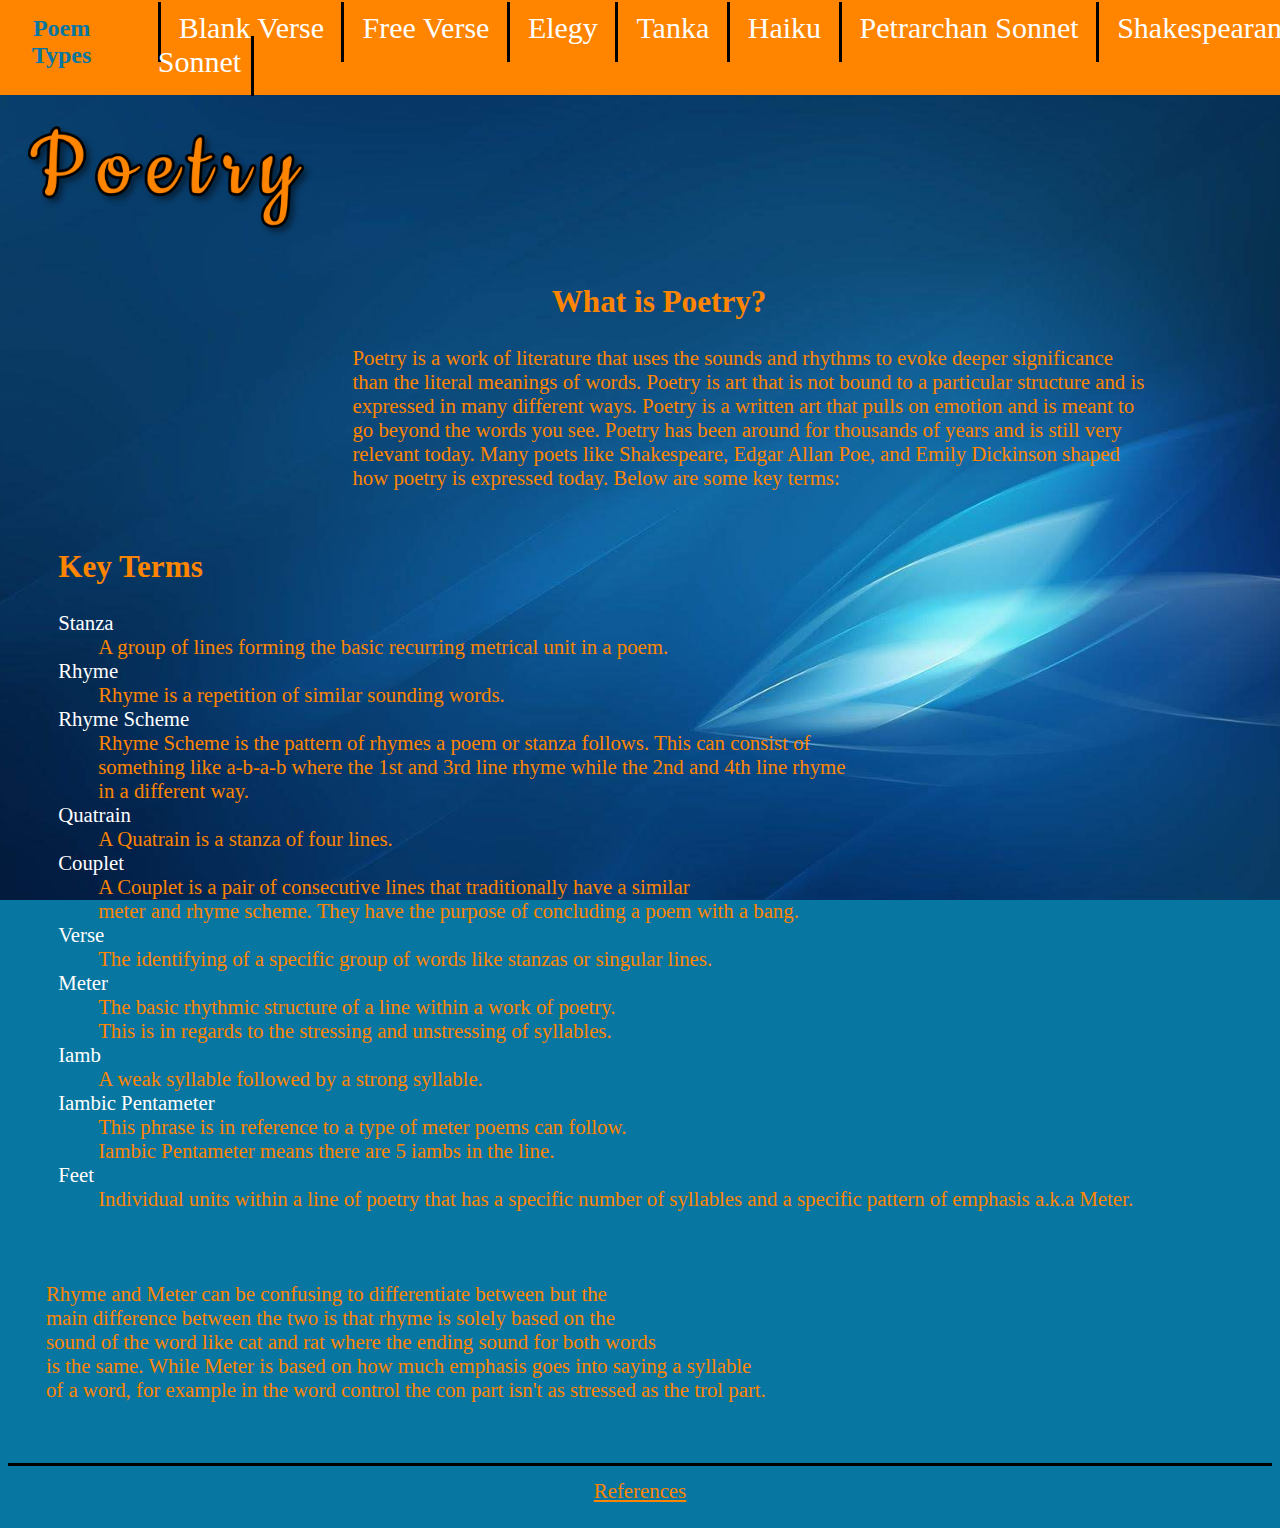
==== index.html @ 5c0da446 "Update index.html" ====
<DOCTYPE! html>
<html>
<head>
<meta name = "viewport" content = "width=device-width" initial-scale = "1.0">
<title>Poetry</title>
<link href = "CSS/styles.css" rel = "stylesheet">
</head>
<body>

    <nav>
        <h2>Poem Types</h2>      
            <ul>
                <li>
                    <a href = "HTML/BlankVerse.html"> Blank Verse</a>
                </li>
                <li>
                    <a href = "HTML/FreeVerse.html"> Free Verse</a>
                </li>
                <li>
                    <a href = "HTML/Elegy.html"> Elegy</a>
                </li>
                <li>
                    <a href = "HTML/Tanka.html"> Tanka</a>
                </li>
                <li>
                    <a href = "HTML/Haiku.html"> Haiku</a>
                </li>
                <li>
                    <a href = "HTML/Petrarchan Sonnet.html"> Petrarchan Sonnet</a>
                </li>
                <li>
                    <a href = "HTML/Shakespearan Sonnet.html"> Shakespearan Sonnet</a>
                </li>
            </ul>
        </nav>

        <h1><a href = "/"><img src = "Images/Logo.png" alt = "Logo" id = "logo"></a></h1>
 
    <div id="main">
            
        <div id = "mainContent">
        <h2> What is Poetry?</h2>
            <p>
                Poetry is a work of literature that uses the sounds and rhythms to
                evoke deeper significance than the literal meanings of words. Poetry 
                is art that is not bound to a particular structure and is expressed 
                in many different ways. Poetry is a written art that pulls on emotion 
                and is meant to go beyond the words you see. Poetry has been around for 
                thousands of years and is still very relevant today. Many poets like 
                Shakespeare, Edgar Allan Poe, and Emily Dickinson shaped how poetry 
                is expressed today. Below are some key terms:
            </p>
        </div>        
        
        <div id = "keyTerms">
        <h2>Key Terms</h2>
            <dl>
                <dt>Stanza</dt>
                <dd>A group of lines forming the basic recurring metrical unit in a poem.</dd>
                <dt>Rhyme</dt>
                <dd>Rhyme is a repetition of similar sounding words.</dd>
                <dt>Rhyme Scheme</dt>
                <dd>Rhyme Scheme is the pattern of rhymes a poem or stanza follows. This can consist of<br>
                    something like a-b-a-b where the 1st and 3rd line rhyme while the 2nd and 4th line rhyme<br>
                    in a different way.</dd>
                <dt>Quatrain</dt>
                <dd>A Quatrain is a stanza of four lines.</dd>
                <dt>Couplet</dt>
                <dd>A Couplet is a pair of consecutive lines that traditionally have a similar<br>
                    meter and rhyme scheme. They have the purpose of concluding a poem with a bang.</dd>
                <dt>Verse</dt>
                <dd> The identifying of a specific group of words like stanzas or singular lines.</dd>
                <dt>Meter</dt>
                <dd>The basic rhythmic structure of a line within a work of poetry.<br> 
                    This is in regards to the stressing and unstressing of syllables.</dd>
                <dt>Iamb</dt>
                <dd>A weak syllable followed by a strong syllable.</dd>
                <dt>Iambic Pentameter</dt>
                <dd>This phrase is in reference to a type of meter poems can follow.<br>
                    Iambic Pentameter means there are 5 iambs in the line.</dd>
                <dt>Feet</dt>
                <dd>Individual units within a line of poetry that has a specific number of syllables and a specific pattern of emphasis a.k.a Meter.</dd>
            </dl>
        </div>
            <p id = "extraInfo">Rhyme and Meter can be confusing to differentiate between but the<br>
                main difference between the two is that rhyme is solely based on the <br>
                sound of the word like cat and rat where the ending sound for both words <br>
                is the same. While Meter is based on how much emphasis goes into saying a syllable<br>
                of a word, for example in the word control the con part isn't as stressed as the trol part.</p>
        
    </div>
            <div id = "bar"></div>
            <footer>
                <a href = "HTML/References.html">References</a>  
            </footer>   
<script src = "JAVASCRIPT/index.js"></script>
</body>
</html>
---- CSS/styles.css ----
body{
    background-image: url(/Images/background_Image.jpg);
    background-repeat: no-repeat;
    background-position: center;
    background-color: #0776A0;
    background-size: cover;
    background-attachment: fixed;
    font-family: Georgia, 'Times New Roman', Times, serif;
    color: #ff8500;
}

#main{
    margin-left: 3%;
    font-size: 130%;
}

a:visited{
    color: darkmagenta;
}

nav a:active{
color: #0776A0;
}

nav{
    display: flex;
    flex-direction: row;
    margin-top: -1%;
    margin-right: -1%;
    margin-left: -1%;
    background-color: #ff8500;
}

nav h2{
    text-align: center;
    color: #0776A0;
    margin-left: 10px;
}

nav li:first-child{
    border-left: black solid;
}

nav li{
    list-style-type: none;
    font-size: 30px;
    display: inline;
    border-right: black solid;
    padding-left: 18px;
    padding-right: 10px;
    padding-bottom: 18px;
    padding-top: 9px;
    color: white;
}

nav a:link{
    text-decoration: none;
    color: white;
}

nav li:hover{
    background-color: #FF9400;
}

#logo{
    width: 25%;
    padding: 0;
    margin: 0;
    display: block;
    overflow: hidden;
}

#mainContent{
    width: 65%;
    position: relative;
    left: 25%;
    overflow: hidden;
    margin: 0;
    padding-bottom: 0;
}

#mainContent h2{
    position: relative;
    left: 25%;
}

pre{
    font-family: Georgia, 'Times New Roman', Times, serif;
    line-height: 200%;
}

#keyTerms{
    padding: 0;
    margin: 1% auto 50px 1%;
    overflow: hidden;
    box-sizing: content-box;
}

#keyterms dt{
    color: white;
}
#extraInfo{
    margin: 0 auto 5%;
    overflow: hidden;
    box-sizing: content-box;  
}

#bar{
    height: 3px;
    background-color: black;
    clear: left;
}

footer{
    margin-top: 1%;
    margin-bottom: 2%;
    clear: left;
    text-align: center;
    font-size: 130%;
}

footer a:link{
    color: #ff8500;
}

footer a:visited{
    color: lightgray;
}

footer a:hover{
    color:rgb(18, 145, 18);
}

footer a:active{
    color: white;
}

@media (max-width: 768px){
    
    nav{
        flex-direction: column;
    }
    nav h2{
        margin-top: 1%;
        margin-bottom: 1%;
    }

    nav ul{
        padding-left: 0;
        margin-top: 0;
        margin-left: 0;
        text-align: center;
    }
    
    nav li{
        font-size: 1.5em;
        border: none;
        padding: none;
        margin: none;
    }

    nav li:first-child{
        border: none;
    }
}

@media (max-width: 500px){

    #main{
        margin-left: 3%;
    }

    #mainContent{
        left:0;
        width: 100%;
        padding: 0;
    }

    #mainContent h2{
        left: 20%;
    }

    #logo{
        width: 50%;
    }

    nav{
        flex-direction: column;
    }
    nav h2{
        margin-top: 1%;
        margin-bottom: 1%;
    }

    nav ul{
        padding-left: 0;
        margin-top: 0;
        margin-left: 3%;
        text-align: center;
    }
    
    nav li{
        font-size: 1.5em;
        border: none;
        padding: none;
        margin: none;
    }

    nav li:first-child{
        border: none;
    }
}
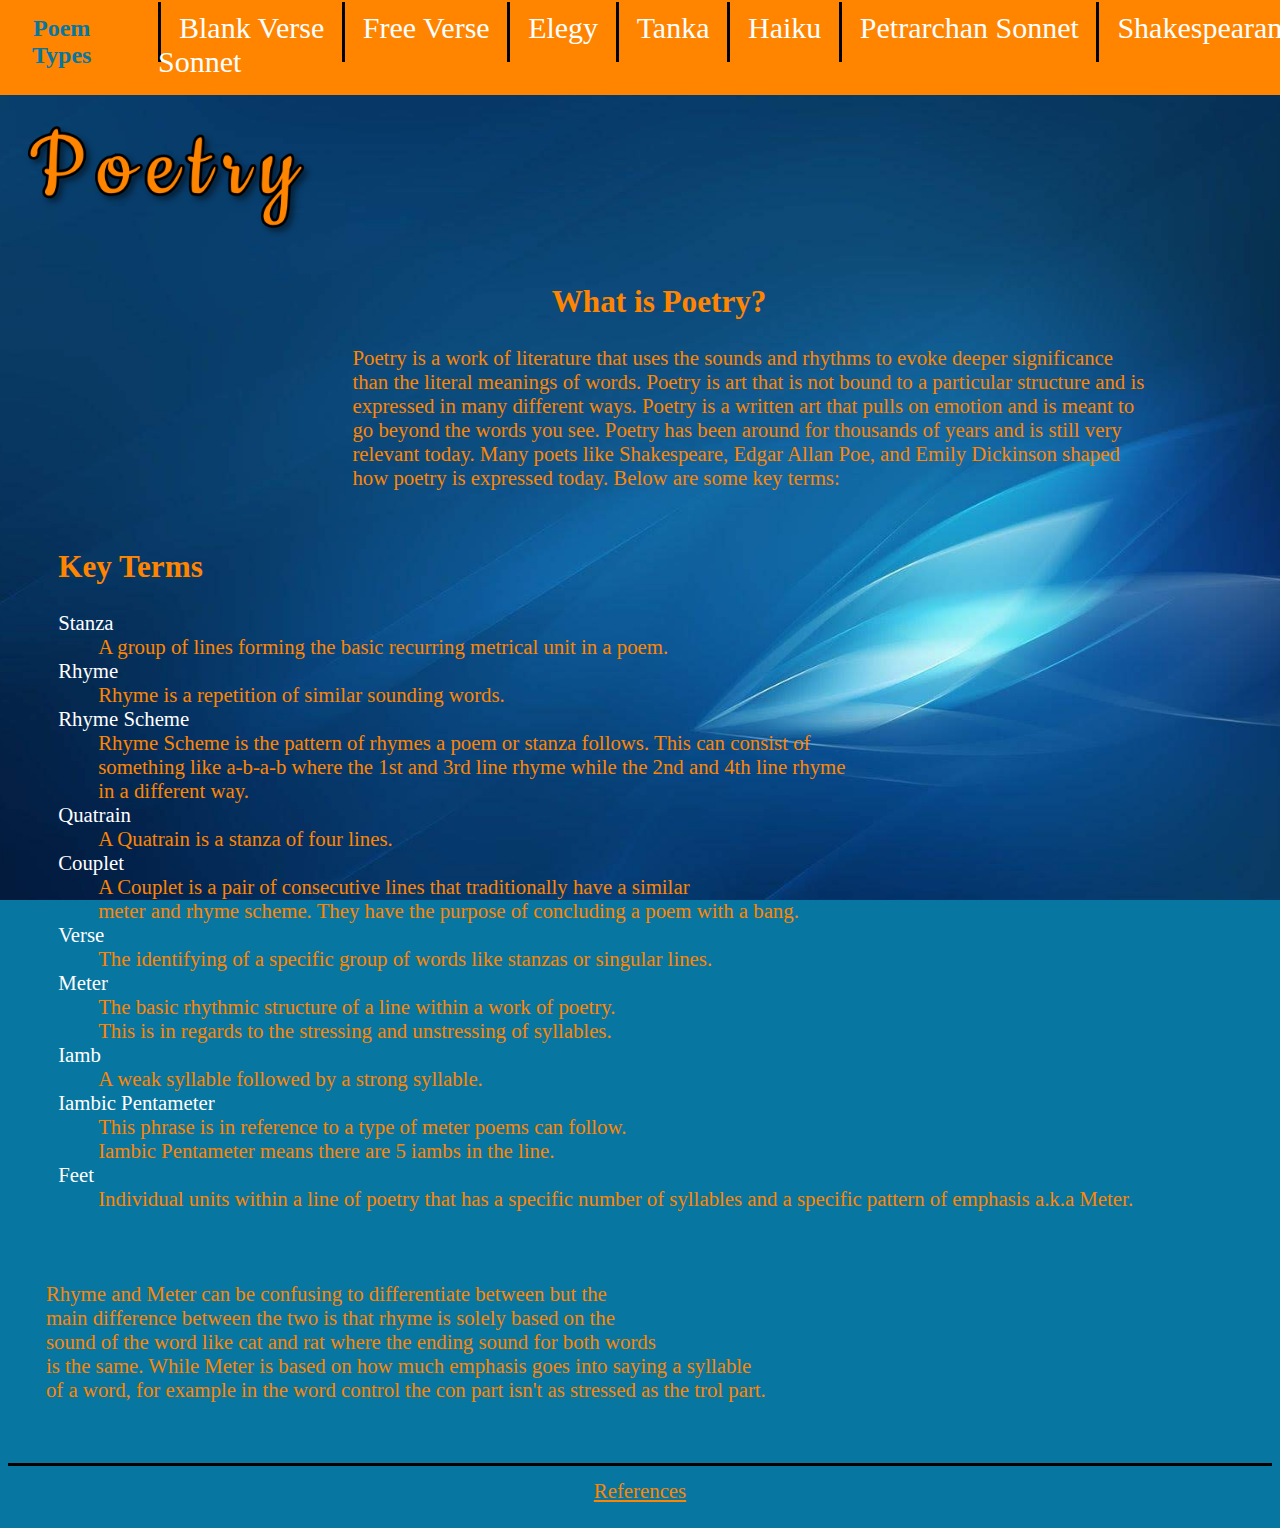
==== commit 4bf07d02: "Update index.html" ====
--- a/index.html
+++ b/index.html
@@ -1,7 +1,7 @@
 <DOCTYPE! html>
 <html>
 <head>
-<meta name = "viewport" content = "width=device-width" initial-scale = "1.0">
+<meta name = "viewport" content = "width=device-width, initial-scale = 1.0">
 <title>Poetry</title>
 <link href = "CSS/styles.css" rel = "stylesheet">
 </head>
@@ -34,7 +34,7 @@
             </ul>
         </nav>
 
-        <h1><a href = "/"><img src = "Images/Logo.png" alt = "Logo" id = "logo"></a></h1>
+        <h1><a href = "index.html"><img src = "Images/Logo.png" alt = "Logo" id = "logo"></a></h1>
  
     <div id="main">
             
--- a/CSS/styles.css
+++ b/CSS/styles.css
@@ -1,5 +1,5 @@
 body{
-    background-image: url(/Images/background_Image.jpg);
+    background-image: url(../Images/background_Image.jpg);
     background-repeat: no-repeat;
     background-position: center;
     background-color: #0776A0;
@@ -53,6 +53,10 @@
     color: white;
 }
 
+nav li:last-child{
+    border-right: none;
+}
+
 nav a:link{
     text-decoration: none;
     color: white;
@@ -135,7 +139,7 @@
     color: white;
 }
 
-@media (max-width: 768px){
+@media (max-width: 1024px) and (min-width: 501px){
     
     nav{
         flex-direction: column;
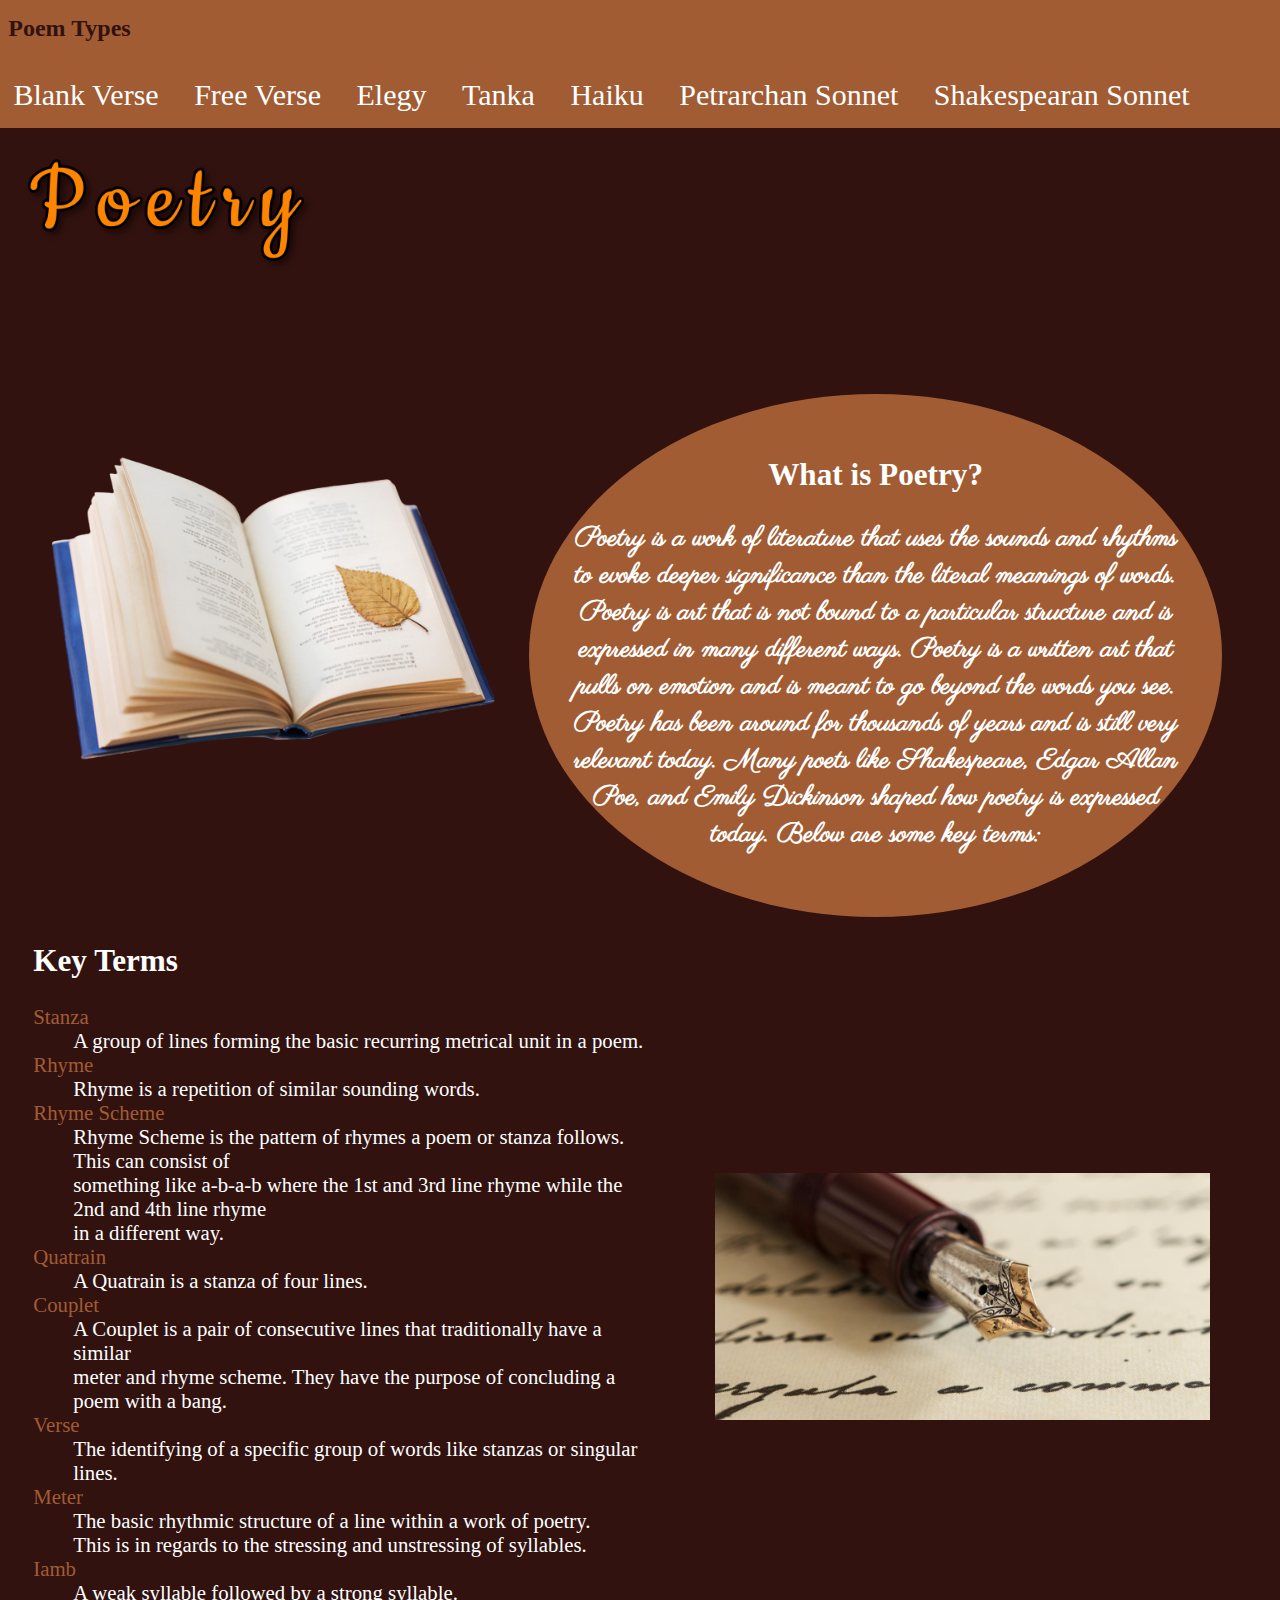
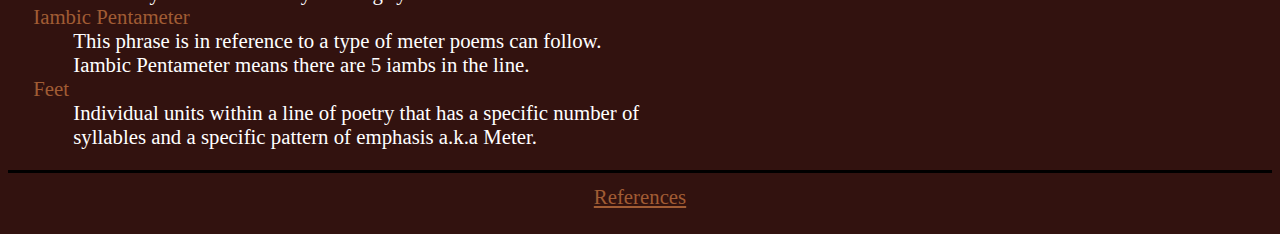
==== commit 8e44e383: "style changes" ====
--- a/index.html
+++ b/index.html
@@ -3,6 +3,9 @@
 <head>
 <meta name = "viewport" content = "width=device-width, initial-scale = 1.0">
 <title>Poetry</title>
+<link rel="preconnect" href="https://fonts.googleapis.com">
+<link rel="preconnect" href="https://fonts.gstatic.com" crossorigin>
+<link href="https://fonts.googleapis.com/css2?family=Parisienne&display=swap" rel="stylesheet">
 <link href = "CSS/styles.css" rel = "stylesheet">
 </head>
 <body>
@@ -37,56 +40,58 @@
         <h1><a href = "index.html"><img src = "Images/Logo.png" alt = "Logo" id = "logo"></a></h1>
  
     <div id="main">
-            
-        <div id = "mainContent">
-        <h2> What is Poetry?</h2>
-            <p>
-                Poetry is a work of literature that uses the sounds and rhythms to
-                evoke deeper significance than the literal meanings of words. Poetry 
-                is art that is not bound to a particular structure and is expressed 
-                in many different ways. Poetry is a written art that pulls on emotion 
-                and is meant to go beyond the words you see. Poetry has been around for 
-                thousands of years and is still very relevant today. Many poets like 
-                Shakespeare, Edgar Allan Poe, and Emily Dickinson shaped how poetry 
-                is expressed today. Below are some key terms:
-            </p>
-        </div>        
+
+        <div class="top">
+            <img src="Images/poetry_book.png" class="poetryImg"alt="">    
+            <div id = "mainContent">
+                <h2> What is Poetry?</h2>
+                    <p>
+                        Poetry is a work of literature that uses the sounds and rhythms to
+                        evoke deeper significance than the literal meanings of words. Poetry 
+                        is art that is not bound to a particular structure and is expressed 
+                        in many different ways. Poetry is a written art that pulls on emotion 
+                        and is meant to go beyond the words you see. Poetry has been around for 
+                        thousands of years and is still very relevant today. Many poets like 
+                        Shakespeare, Edgar Allan Poe, and Emily Dickinson shaped how poetry 
+                        is expressed today. Below are some key terms:
+                    </p>
+            </div>        
+        </div>
+
+        <div class="bottom">
+            <div id = "keyTerms">
+                <h2>Key Terms</h2>
+                    <dl>
+                        <dt>Stanza</dt>
+                        <dd>A group of lines forming the basic recurring metrical unit in a poem.</dd>
+                        <dt>Rhyme</dt>
+                        <dd>Rhyme is a repetition of similar sounding words.</dd>
+                        <dt>Rhyme Scheme</dt>
+                        <dd>Rhyme Scheme is the pattern of rhymes a poem or stanza follows. This can consist of<br>
+                            something like a-b-a-b where the 1st and 3rd line rhyme while the 2nd and 4th line rhyme<br>
+                            in a different way.</dd>
+                        <dt>Quatrain</dt>
+                        <dd>A Quatrain is a stanza of four lines.</dd>
+                        <dt>Couplet</dt>
+                        <dd>A Couplet is a pair of consecutive lines that traditionally have a similar<br>
+                            meter and rhyme scheme. They have the purpose of concluding a poem with a bang.</dd>
+                        <dt>Verse</dt>
+                        <dd> The identifying of a specific group of words like stanzas or singular lines.</dd>
+                        <dt>Meter</dt>
+                        <dd>The basic rhythmic structure of a line within a work of poetry.<br> 
+                            This is in regards to the stressing and unstressing of syllables.</dd>
+                        <dt>Iamb</dt>
+                        <dd>A weak syllable followed by a strong syllable.</dd>
+                        <dt>Iambic Pentameter</dt>
+                        <dd>This phrase is in reference to a type of meter poems can follow.<br>
+                            Iambic Pentameter means there are 5 iambs in the line.</dd>
+                        <dt>Feet</dt>
+                        <dd>Individual units within a line of poetry that has a specific number of syllables and a specific pattern of emphasis a.k.a Meter.</dd>
+                    </dl>
+                </div>
         
-        <div id = "keyTerms">
-        <h2>Key Terms</h2>
-            <dl>
-                <dt>Stanza</dt>
-                <dd>A group of lines forming the basic recurring metrical unit in a poem.</dd>
-                <dt>Rhyme</dt>
-                <dd>Rhyme is a repetition of similar sounding words.</dd>
-                <dt>Rhyme Scheme</dt>
-                <dd>Rhyme Scheme is the pattern of rhymes a poem or stanza follows. This can consist of<br>
-                    something like a-b-a-b where the 1st and 3rd line rhyme while the 2nd and 4th line rhyme<br>
-                    in a different way.</dd>
-                <dt>Quatrain</dt>
-                <dd>A Quatrain is a stanza of four lines.</dd>
-                <dt>Couplet</dt>
-                <dd>A Couplet is a pair of consecutive lines that traditionally have a similar<br>
-                    meter and rhyme scheme. They have the purpose of concluding a poem with a bang.</dd>
-                <dt>Verse</dt>
-                <dd> The identifying of a specific group of words like stanzas or singular lines.</dd>
-                <dt>Meter</dt>
-                <dd>The basic rhythmic structure of a line within a work of poetry.<br> 
-                    This is in regards to the stressing and unstressing of syllables.</dd>
-                <dt>Iamb</dt>
-                <dd>A weak syllable followed by a strong syllable.</dd>
-                <dt>Iambic Pentameter</dt>
-                <dd>This phrase is in reference to a type of meter poems can follow.<br>
-                    Iambic Pentameter means there are 5 iambs in the line.</dd>
-                <dt>Feet</dt>
-                <dd>Individual units within a line of poetry that has a specific number of syllables and a specific pattern of emphasis a.k.a Meter.</dd>
-            </dl>
-        </div>
-            <p id = "extraInfo">Rhyme and Meter can be confusing to differentiate between but the<br>
-                main difference between the two is that rhyme is solely based on the <br>
-                sound of the word like cat and rat where the ending sound for both words <br>
-                is the same. While Meter is based on how much emphasis goes into saying a syllable<br>
-                of a word, for example in the word control the con part isn't as stressed as the trol part.</p>
+                <img src="Images/Fountain-pen-v2.jpg" class="fountainPen" alt="">
+        </div>  
         
     </div>
             <div id = "bar"></div>
--- a/CSS/styles.css
+++ b/CSS/styles.css
@@ -1,51 +1,54 @@
 body{
-    background-image: url(../Images/background_Image.jpg);
-    background-repeat: no-repeat;
-    background-position: center;
-    background-color: #0776A0;
-    background-size: cover;
-    background-attachment: fixed;
     font-family: Georgia, 'Times New Roman', Times, serif;
-    color: #ff8500;
+    background-color: #32120f;
 }
 
 #main{
-    margin-left: 3%;
+    margin-left: 2%;
     font-size: 130%;
 }
-
-a:visited{
-    color: darkmagenta;
-}
-
-nav a:active{
-color: #0776A0;
-}
+.top{
+    margin-top: 10%;
+    position: relative;
+}
+
+.bottom{
+    position: relative;
+}
+
+.poetryImg{
+    position: absolute;
+    top:10%;
+    width: 40%;
+}
+
 
 nav{
     display: flex;
     flex-direction: row;
+    flex-wrap: wrap;
     margin-top: -1%;
     margin-right: -1%;
     margin-left: -1%;
-    background-color: #ff8500;
+    background-color: #a15c34;
+}
+
+nav ul{
+    margin-left: 0;
+    padding-left: 0;
 }
 
 nav h2{
     text-align: center;
-    color: #0776A0;
-    margin-left: 10px;
-}
-
-nav li:first-child{
-    border-left: black solid;
+    color: #32120f;
+    margin-left: 1%;
+    margin-right: 1%;
 }
 
 nav li{
     list-style-type: none;
     font-size: 30px;
     display: inline;
-    border-right: black solid;
     padding-left: 18px;
     padding-right: 10px;
     padding-bottom: 18px;
@@ -53,39 +56,50 @@
     color: white;
 }
 
-nav li:last-child{
-    border-right: none;
-}
-
 nav a:link{
     text-decoration: none;
     color: white;
 }
 
+nav a:visited{
+    color: white;
+}
+
 nav li:hover{
-    background-color: #FF9400;
+    background-color: lighten(#32120f, 20%);
 }
 
 #logo{
     width: 25%;
     padding: 0;
     margin: 0;
-    display: block;
+    display: inline-block;
     overflow: hidden;
 }
 
 #mainContent{
-    width: 65%;
+    width: 50%;
     position: relative;
-    left: 25%;
+    left: 40%;
     overflow: hidden;
     margin: 0;
-    padding-bottom: 0;
+    padding: 3%;
+    text-align: center;
+    background-color: #a15c34;
+    color: white;
+    border-radius: 50%;
 }
 
 #mainContent h2{
-    position: relative;
-    left: 25%;
+    font-family: "Hoefler Text";
+    /* position: relative;
+    left: 25%; */
+}
+
+#mainContent p{
+    font-family: 'Parisienne', cursive;
+    font-weight: bold;
+    font-size: 1.3em;
 }
 
 pre{
@@ -95,24 +109,27 @@
 
 #keyTerms{
     padding: 0;
-    margin: 1% auto 50px 1%;
+    margin: 0;
     overflow: hidden;
     box-sizing: content-box;
+    color: white;
+    width: 50%;
 }
 
 #keyterms dt{
-    color: white;
-}
-#extraInfo{
-    margin: 0 auto 5%;
-    overflow: hidden;
-    box-sizing: content-box;  
+    color: #a15c34; 
+}
+
+.fountainPen{
+    position: absolute;
+    top: 30%;
+    left: 55%;
+    width: 40%;
 }
 
 #bar{
     height: 3px;
     background-color: black;
-    clear: left;
 }
 
 footer{
@@ -124,7 +141,7 @@
 }
 
 footer a:link{
-    color: #ff8500;
+    color: #a15c34;
 }
 
 footer a:visited{
@@ -158,6 +175,7 @@
     
     nav li{
         font-size: 1.5em;
+        display: inline-block;
         border: none;
         padding: none;
         margin: none;
@@ -199,15 +217,15 @@
     nav ul{
         padding-left: 0;
         margin-top: 0;
-        margin-left: 3%;
+        margin-left: 0;
         text-align: center;
     }
     
     nav li{
         font-size: 1.5em;
         border: none;
-        padding: none;
-        margin: none;
+        display: inline-block;
+
     }
 
     nav li:first-child{
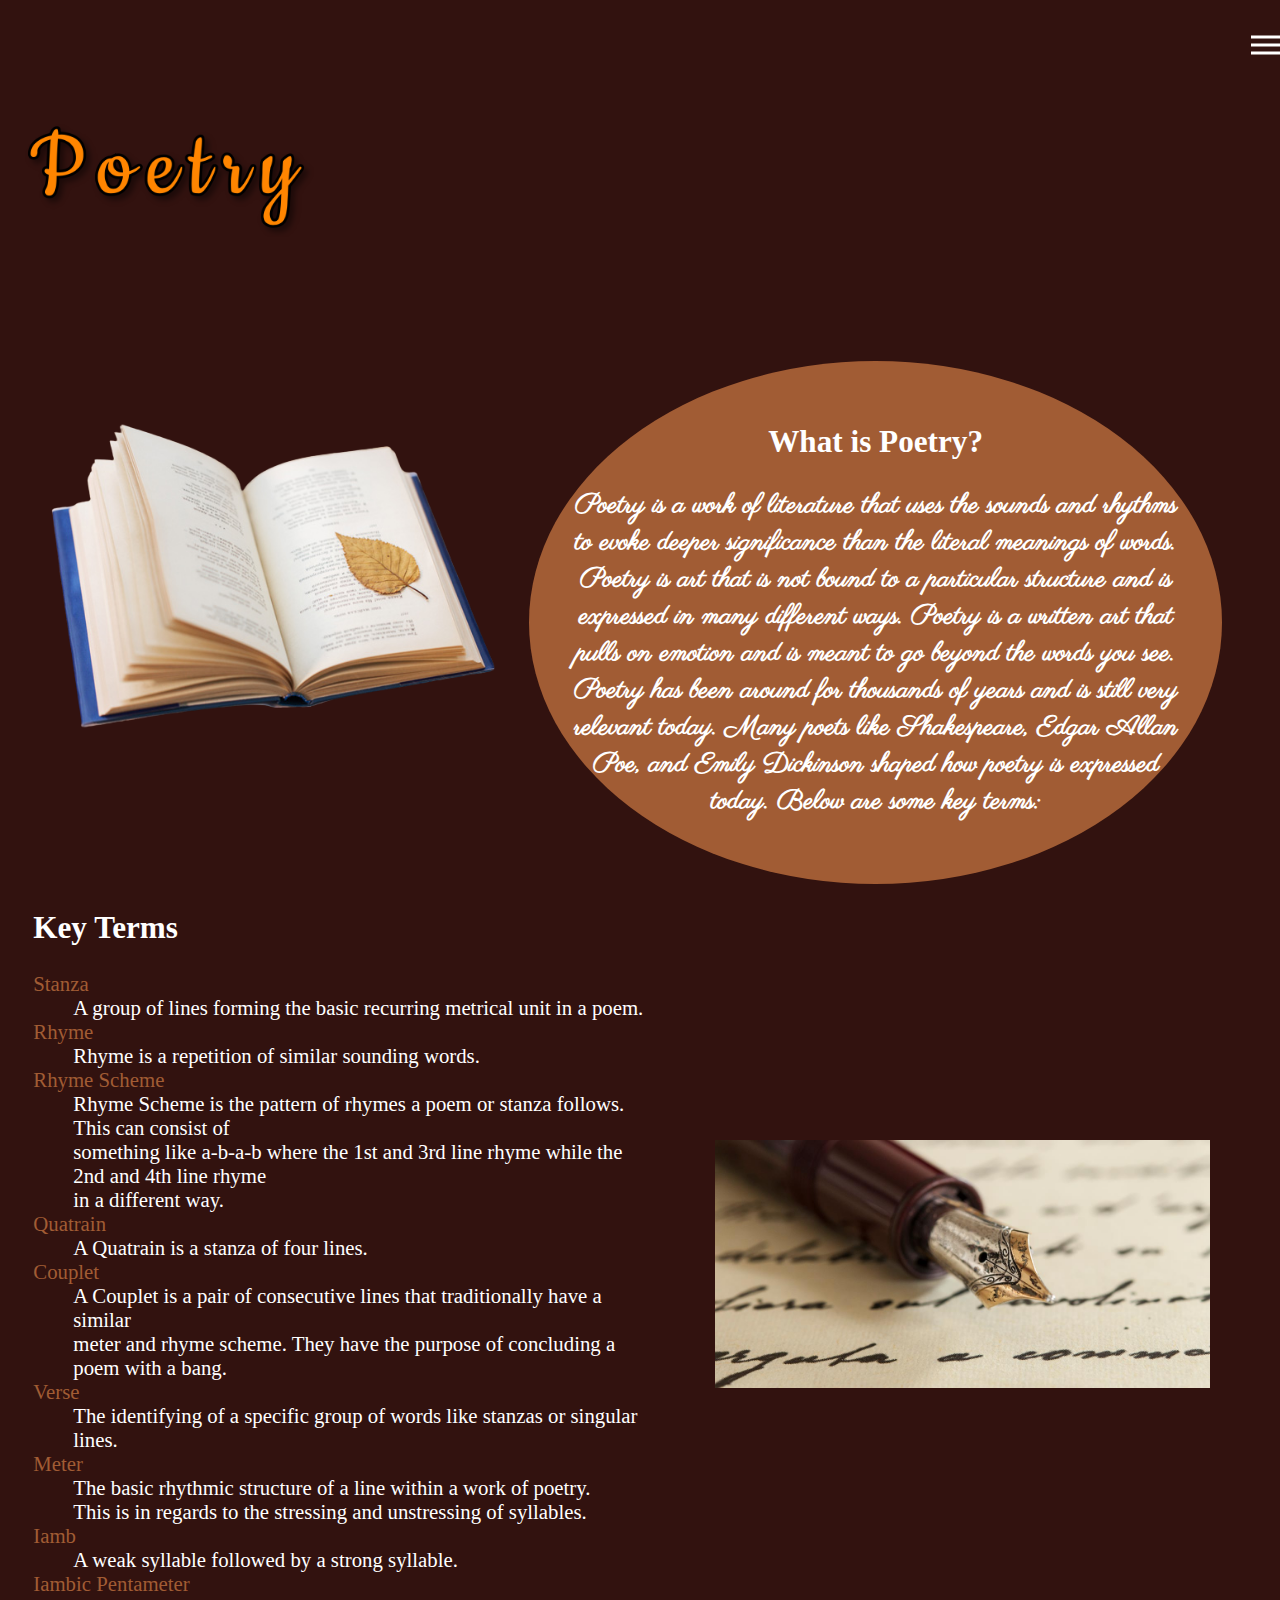
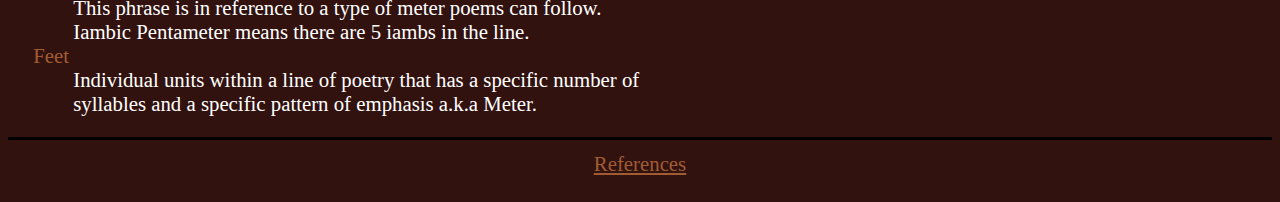
==== commit 8fa4a1db: "Animations added" ====
--- a/index.html
+++ b/index.html
@@ -10,9 +10,16 @@
 </head>
 <body>
 
-    <nav>
-        <h2>Poem Types</h2>      
-            <ul>
+    
+    <nav>     
+        <!-- <h2>Poem Types</h2>    -->
+        <div class="hamburger">
+            <div class="line1"></div>
+            <div class="line2"></div>
+            <div class="line3"></div>
+        </div>
+
+        <ul class = "nav-links">
                 <li>
                     <a href = "HTML/BlankVerse.html"> Blank Verse</a>
                 </li>
@@ -63,7 +70,7 @@
                 <h2>Key Terms</h2>
                     <dl>
                         <dt>Stanza</dt>
-                        <dd>A group of lines forming the basic recurring metrical unit in a poem.</dd>
+                        <dd class = "active">A group of lines forming the basic recurring metrical unit in a poem.</dd>
                         <dt>Rhyme</dt>
                         <dd>Rhyme is a repetition of similar sounding words.</dd>
                         <dt>Rhyme Scheme</dt>
--- a/CSS/styles.css
+++ b/CSS/styles.css
@@ -1,6 +1,7 @@
 body{
     font-family: Georgia, 'Times New Roman', Times, serif;
     background-color: #32120f;
+    overflow-x: hidden;
 }
 
 #main{
@@ -22,20 +23,81 @@
     width: 40%;
 }
 
-
 nav{
     display: flex;
-    flex-direction: row;
+    position: relative;
+    flex-direction: row-reverse;
     flex-wrap: wrap;
     margin-top: -1%;
     margin-right: -1%;
     margin-left: -1%;
-    background-color: #a15c34;
-}
-
-nav ul{
+    transition: background-color .5s ease-in;
+}
+
+.hamburger{
+    position: absolute;
+    cursor: pointer;
+    top: 50%;
+    left: 97%;
+    transform: translateY(-50%);
+    transition: left .5s ease-in;
+    /* transition: transform .5s ease; */
+}
+
+.line1,.line2,.line3{
+    width: 30px;
+    height: 3px;
+    margin: 5px;
+    background-color: white;
+    transition: transform .5s ease;
+    transition: opacity .5s ease;
+}
+
+.toggle .line1{
+    transform: rotate(-45deg) translate(-5px,6px);
+    transition: transform .5s ease;
+}
+
+.toggle .line2{
+    opacity: 0;
+    transition: opacity .5s ease;
+}
+
+.toggle .line3{
+    transform: rotate(45deg) translate(-5px,-6px);
+    transition: transform .5s ease;
+}
+
+.nav-links{
     margin-left: 0;
     padding-left: 0;
+    width: 87%;
+    transform: translateX(100%);
+    transition: transform .5s ease-in;
+}
+
+.nav-active{
+    transform: translateX(0%);
+    transition: transform .5s ease-in;
+}
+
+.navbar-active{
+    background-color: #a15c34;
+    transition: background-color .5s ease-in;
+    transition-delay: .7s;
+}
+
+.hamburger-active{
+    left: 1%; 
+}
+
+@keyframes navLinkFade{
+    from{
+        opacity: 0;
+    }
+    to{
+        opacity: 1;
+    }
 }
 
 nav h2{
@@ -46,6 +108,7 @@
 }
 
 nav li{
+    opacity: 0;
     list-style-type: none;
     font-size: 30px;
     display: inline;
@@ -65,9 +128,9 @@
     color: white;
 }
 
-nav li:hover{
-    background-color: lighten(#32120f, 20%);
-}
+/* nav li:hover{
+    background-color: #af521c;
+} */
 
 #logo{
     width: 25%;
@@ -135,7 +198,7 @@
 footer{
     margin-top: 1%;
     margin-bottom: 2%;
-    clear: left;
+    width: 100%;
     text-align: center;
     font-size: 130%;
 }
@@ -188,6 +251,9 @@
 
 @media (max-width: 500px){
 
+    .poetryImg,.fountainPen{
+        display: none;
+    }
     #main{
         margin-left: 3%;
     }
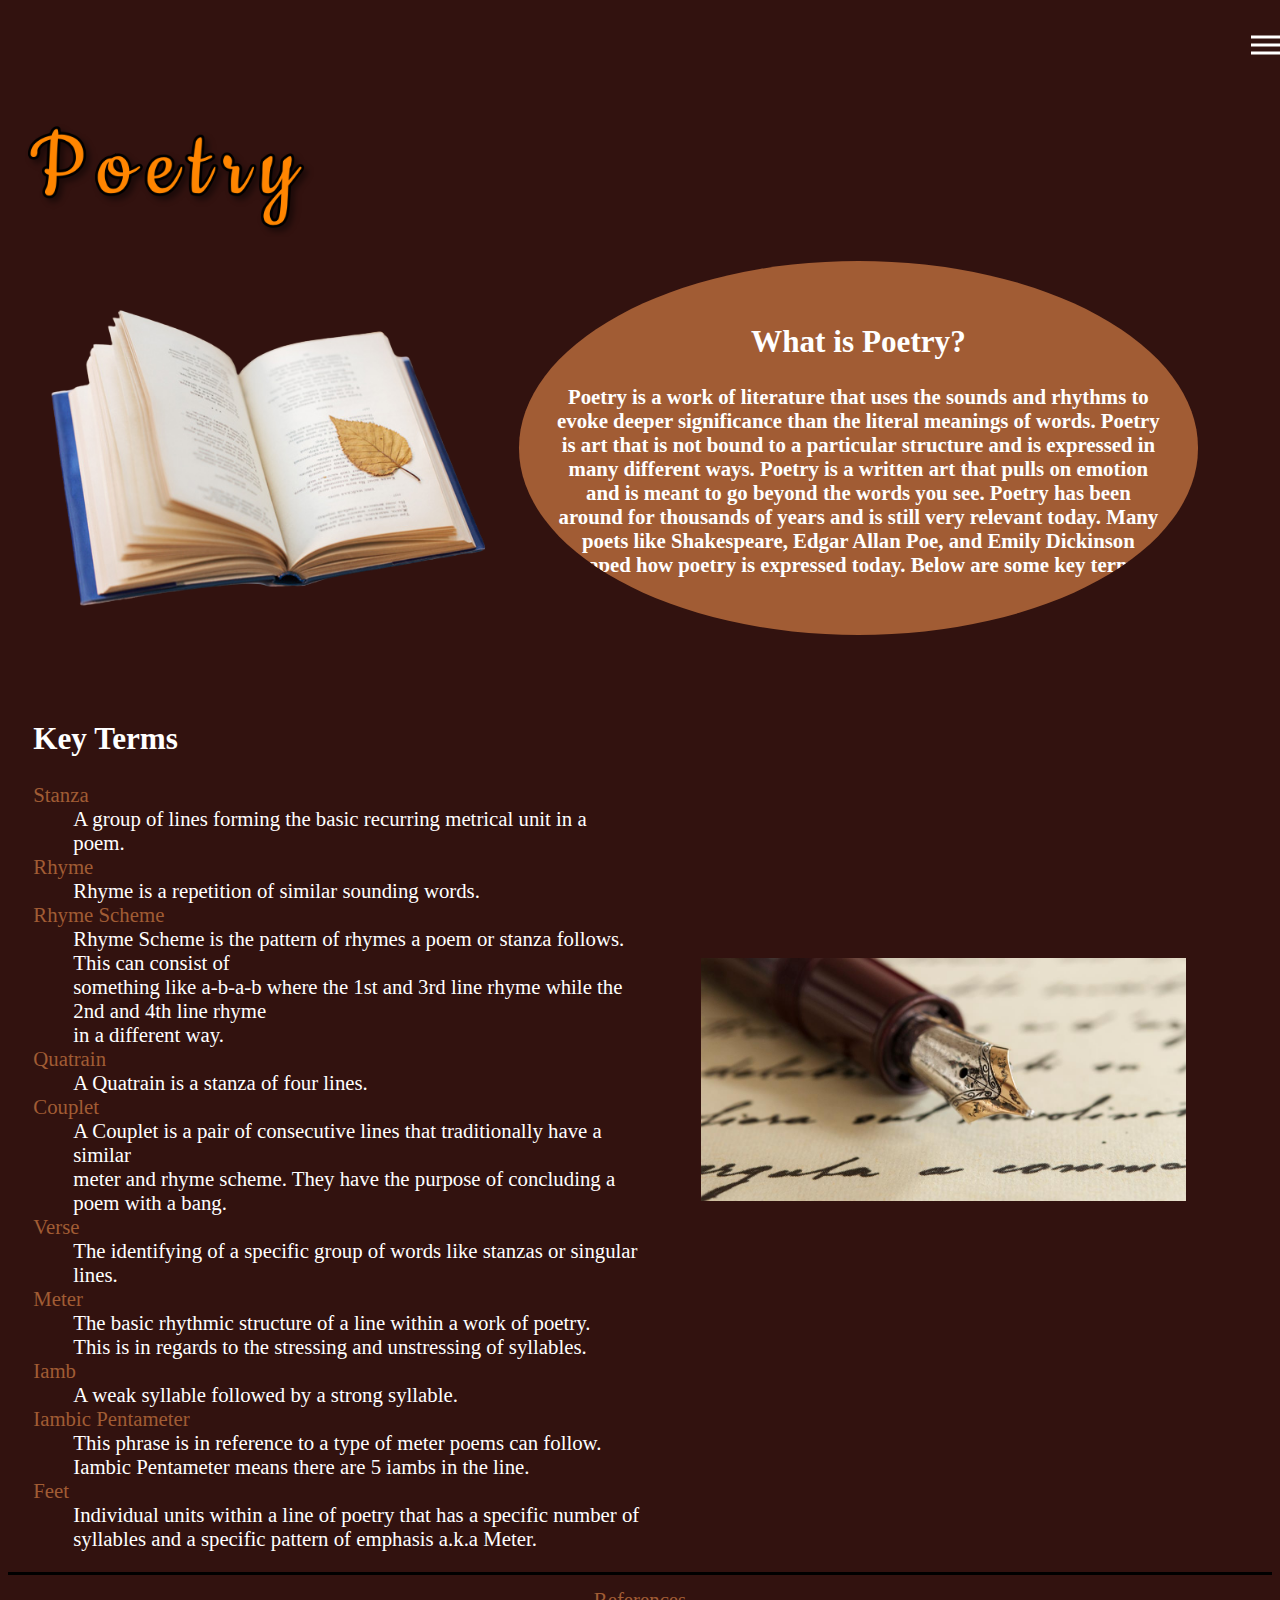
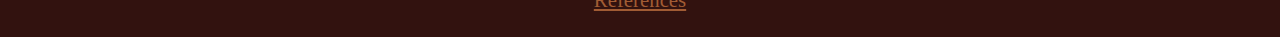
==== commit 56f552e1: "Updated mobile view" ====
--- a/index.html
+++ b/index.html
@@ -3,6 +3,7 @@
 <head>
 <meta name = "viewport" content = "width=device-width, initial-scale = 1.0">
 <title>Poetry</title>
+<link rel="icon" type="image/x-icon" href="Images/favicon.ico">
 <link rel="preconnect" href="https://fonts.googleapis.com">
 <link rel="preconnect" href="https://fonts.gstatic.com" crossorigin>
 <link href="https://fonts.googleapis.com/css2?family=Parisienne&display=swap" rel="stylesheet">
@@ -12,7 +13,6 @@
 
     
     <nav>     
-        <!-- <h2>Poem Types</h2>    -->
         <div class="hamburger">
             <div class="line1"></div>
             <div class="line2"></div>
@@ -46,6 +46,8 @@
 
         <h1><a href = "index.html"><img src = "Images/Logo.png" alt = "Logo" id = "logo"></a></h1>
  
+
+        </div>
     <div id="main">
 
         <div class="top">
--- a/CSS/styles.css
+++ b/CSS/styles.css
@@ -5,11 +5,12 @@
 }
 
 #main{
-    margin-left: 2%;
+    margin: 0 2%;
     font-size: 130%;
 }
 .top{
-    margin-top: 10%;
+    margin-top: 2%;
+    margin-bottom: 5%;
     position: relative;
 }
 
@@ -41,7 +42,6 @@
     left: 97%;
     transform: translateY(-50%);
     transition: left .5s ease-in;
-    /* transition: transform .5s ease; */
 }
 
 .line1,.line2,.line3{
@@ -98,13 +98,6 @@
     to{
         opacity: 1;
     }
-}
-
-nav h2{
-    text-align: center;
-    color: #32120f;
-    margin-left: 1%;
-    margin-right: 1%;
 }
 
 nav li{
@@ -128,10 +121,6 @@
     color: white;
 }
 
-/* nav li:hover{
-    background-color: #af521c;
-} */
-
 #logo{
     width: 25%;
     padding: 0;
@@ -155,14 +144,12 @@
 
 #mainContent h2{
     font-family: "Hoefler Text";
-    /* position: relative;
-    left: 25%; */
 }
 
 #mainContent p{
-    font-family: 'Parisienne', cursive;
+    font-family: "Hoefler Text";
     font-weight: bold;
-    font-size: 1.3em;
+    font-size: 1em;
 }
 
 pre{
@@ -272,9 +259,21 @@
         width: 50%;
     }
 
-    nav{
-        flex-direction: column;
-    }
+    .hamburger{
+        left: 88%;
+    }
+
+    .nav-links{
+        transform: translateX(112%);
+        transition: transform .5s ease-in;
+        margin-right: 10%;
+    }
+
+    .nav-active{
+        transform: translateX(0%);
+        transition: transform .5s ease-in;
+    }
+
     nav h2{
         margin-top: 1%;
         margin-bottom: 1%;
@@ -294,7 +293,16 @@
 
     }
 
-    nav li:first-child{
-        border: none;
-    }
+    #mainContent{
+        border-radius: 0;
+    }
+
+    #keyterms{
+        width: 100%;
+    }
+
+    #keyterms dt{
+        margin: 5% 0; 
+    }
+
 }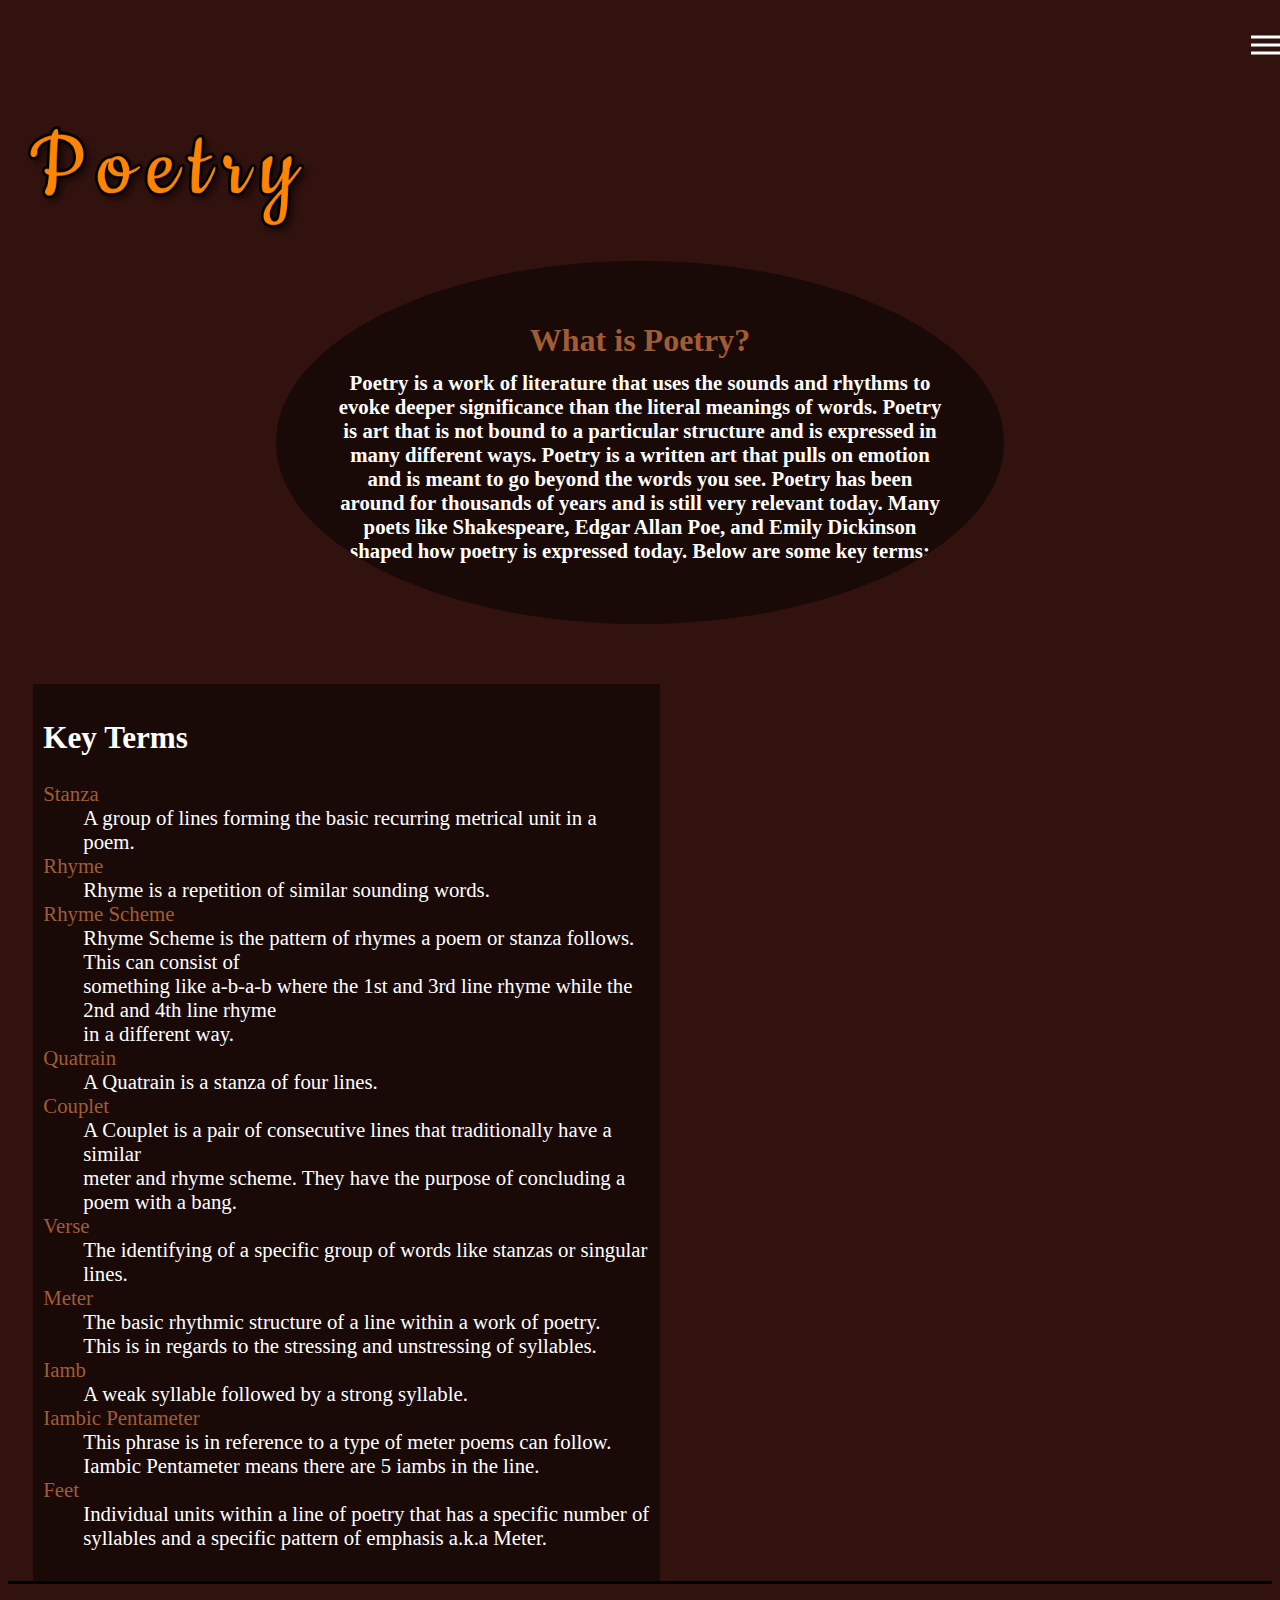
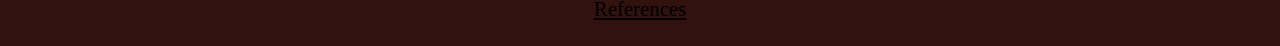
==== commit 0ef43a34: "Style Updates" ====
--- a/index.html
+++ b/index.html
@@ -51,7 +51,7 @@
     <div id="main">
 
         <div class="top">
-            <img src="Images/poetry_book.png" class="poetryImg"alt="">    
+            <!-- <img src="Images/poetry_book.png" class="poetryImg"alt="">     -->
             <div id = "mainContent">
                 <h2> What is Poetry?</h2>
                     <p>
@@ -99,7 +99,7 @@
                     </dl>
                 </div>
         
-                <img src="Images/Fountain-pen-v2.jpg" class="fountainPen" alt="">
+                <!-- <img src="Images/Fountain-pen-v2.jpg" class="fountainPen" alt=""> -->
         </div>  
         
     </div>
--- a/CSS/styles.css
+++ b/CSS/styles.css
@@ -1,6 +1,7 @@
 body{
     font-family: Georgia, 'Times New Roman', Times, serif;
     background-color: #32120f;
+    background-image: url(../Images/bookshelf.jpg);
     overflow-x: hidden;
 }
 
@@ -73,12 +74,10 @@
     padding-left: 0;
     width: 87%;
     transform: translateX(100%);
-    transition: transform .5s ease-in;
 }
 
 .nav-active{
     transform: translateX(0%);
-    transition: transform .5s ease-in;
 }
 
 .navbar-active{
@@ -132,24 +131,30 @@
 #mainContent{
     width: 50%;
     position: relative;
-    left: 40%;
+    left: 20%;
     overflow: hidden;
     margin: 0;
-    padding: 3%;
+    padding: 5%;
     text-align: center;
-    background-color: #a15c34;
+    background-color: rgba(0, 0, 0, .5);
     color: white;
     border-radius: 50%;
 }
 
 #mainContent h2{
     font-family: "Hoefler Text";
+    margin: 0;
+    font-size: 2rem;
+    color: #a15c34;
 }
 
 #mainContent p{
+    margin-top: 2%;
+    margin-bottom: 0;
     font-family: "Hoefler Text";
+    width: 100%;
     font-weight: bold;
-    font-size: 1em;
+    font-size: 1.3rem;
 }
 
 pre{
@@ -158,11 +163,12 @@
 }
 
 #keyTerms{
-    padding: 0;
+    padding: 10px;
     margin: 0;
     overflow: hidden;
     box-sizing: content-box;
     color: white;
+    background-color: rgba(0,0,0,.5);
     width: 50%;
 }
 
@@ -191,19 +197,16 @@
 }
 
 footer a:link{
-    color: #a15c34;
+    color: black;
 }
 
 footer a:visited{
-    color: lightgray;
-}
-
-footer a:hover{
-    color:rgb(18, 145, 18);
-}
+    color: black;
+}
+
 
 footer a:active{
-    color: white;
+    color: black;
 }
 
 @media (max-width: 1024px) and (min-width: 501px){
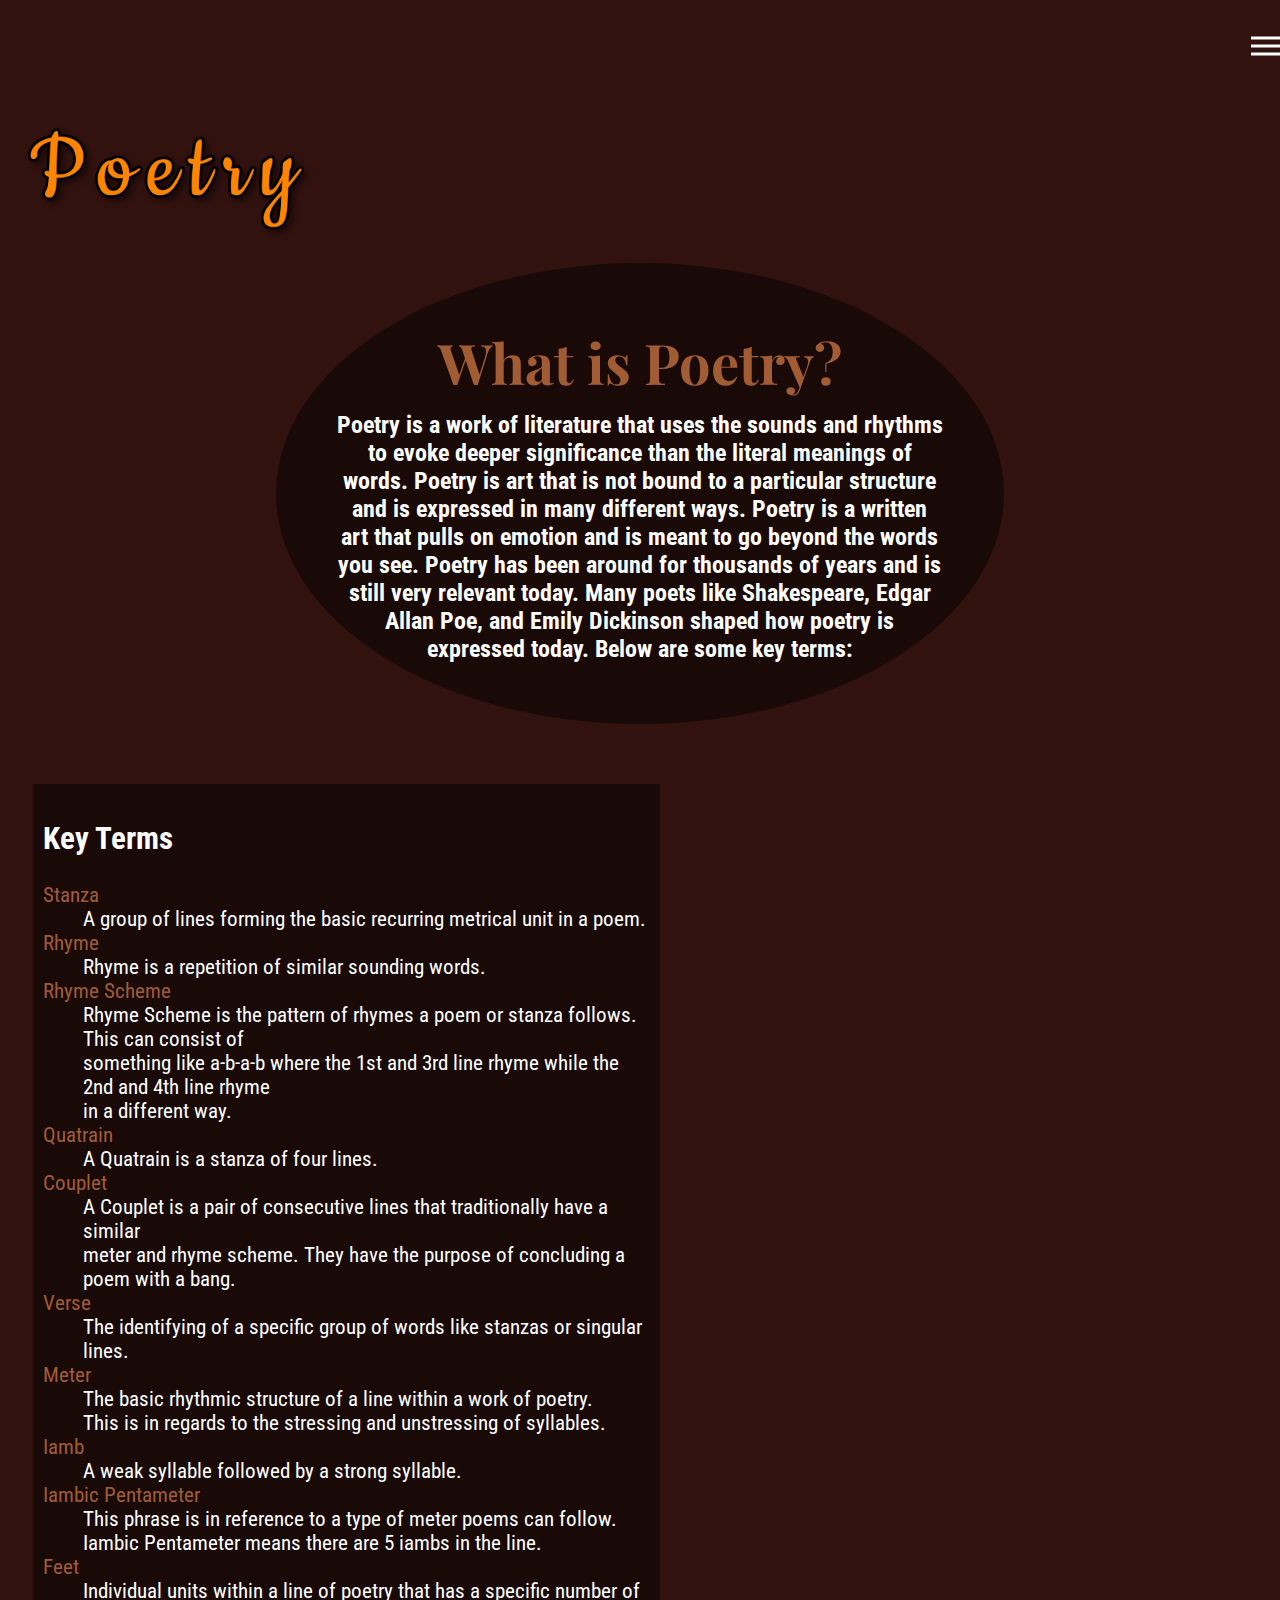
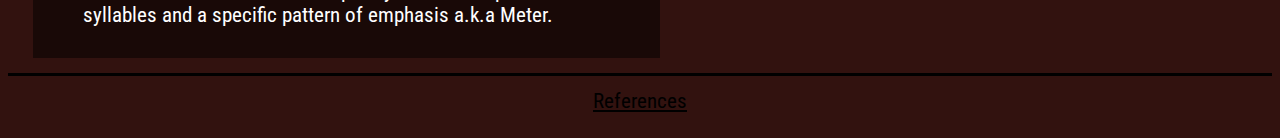
==== commit 2d2aa6e5: "Updated Font Families" ====
--- a/index.html
+++ b/index.html
@@ -5,13 +5,11 @@
 <title>Poetry</title>
 <link rel="icon" type="image/x-icon" href="Images/favicon.ico">
 <link rel="preconnect" href="https://fonts.googleapis.com">
+<link href="https://fonts.googleapis.com/css2?family=Playfair+Display:ital@1&family=Roboto+Condensed&display=swap" rel="stylesheet">
 <link rel="preconnect" href="https://fonts.gstatic.com" crossorigin>
-<link href="https://fonts.googleapis.com/css2?family=Parisienne&display=swap" rel="stylesheet">
 <link href = "CSS/styles.css" rel = "stylesheet">
 </head>
 <body>
-
-    
     <nav>     
         <div class="hamburger">
             <div class="line1"></div>
@@ -51,7 +49,6 @@
     <div id="main">
 
         <div class="top">
-            <!-- <img src="Images/poetry_book.png" class="poetryImg"alt="">     -->
             <div id = "mainContent">
                 <h2> What is Poetry?</h2>
                     <p>
@@ -98,8 +95,6 @@
                         <dd>Individual units within a line of poetry that has a specific number of syllables and a specific pattern of emphasis a.k.a Meter.</dd>
                     </dl>
                 </div>
-        
-                <!-- <img src="Images/Fountain-pen-v2.jpg" class="fountainPen" alt=""> -->
         </div>  
         
     </div>
--- a/CSS/styles.css
+++ b/CSS/styles.css
@@ -1,5 +1,5 @@
 body{
-    font-family: Georgia, 'Times New Roman', Times, serif;
+    font-family: 'Roboto Condensed', sans-serif;
     background-color: #32120f;
     background-image: url(../Images/bookshelf.jpg);
     overflow-x: hidden;
@@ -142,29 +142,24 @@
 }
 
 #mainContent h2{
-    font-family: "Hoefler Text";
+    font-family: "Playfair Display", serif;
     margin: 0;
-    font-size: 2rem;
+    font-size: 3.5rem;
     color: #a15c34;
 }
 
 #mainContent p{
     margin-top: 2%;
     margin-bottom: 0;
-    font-family: "Hoefler Text";
+    /* font-family: "Hoefler Text"; */
     width: 100%;
     font-weight: bold;
-    font-size: 1.3rem;
-}
-
-pre{
-    font-family: Georgia, 'Times New Roman', Times, serif;
-    line-height: 200%;
+    font-size: 1.5rem;
 }
 
 #keyTerms{
     padding: 10px;
-    margin: 0;
+    margin: 0 0 15px 0;
     overflow: hidden;
     box-sizing: content-box;
     color: white;
